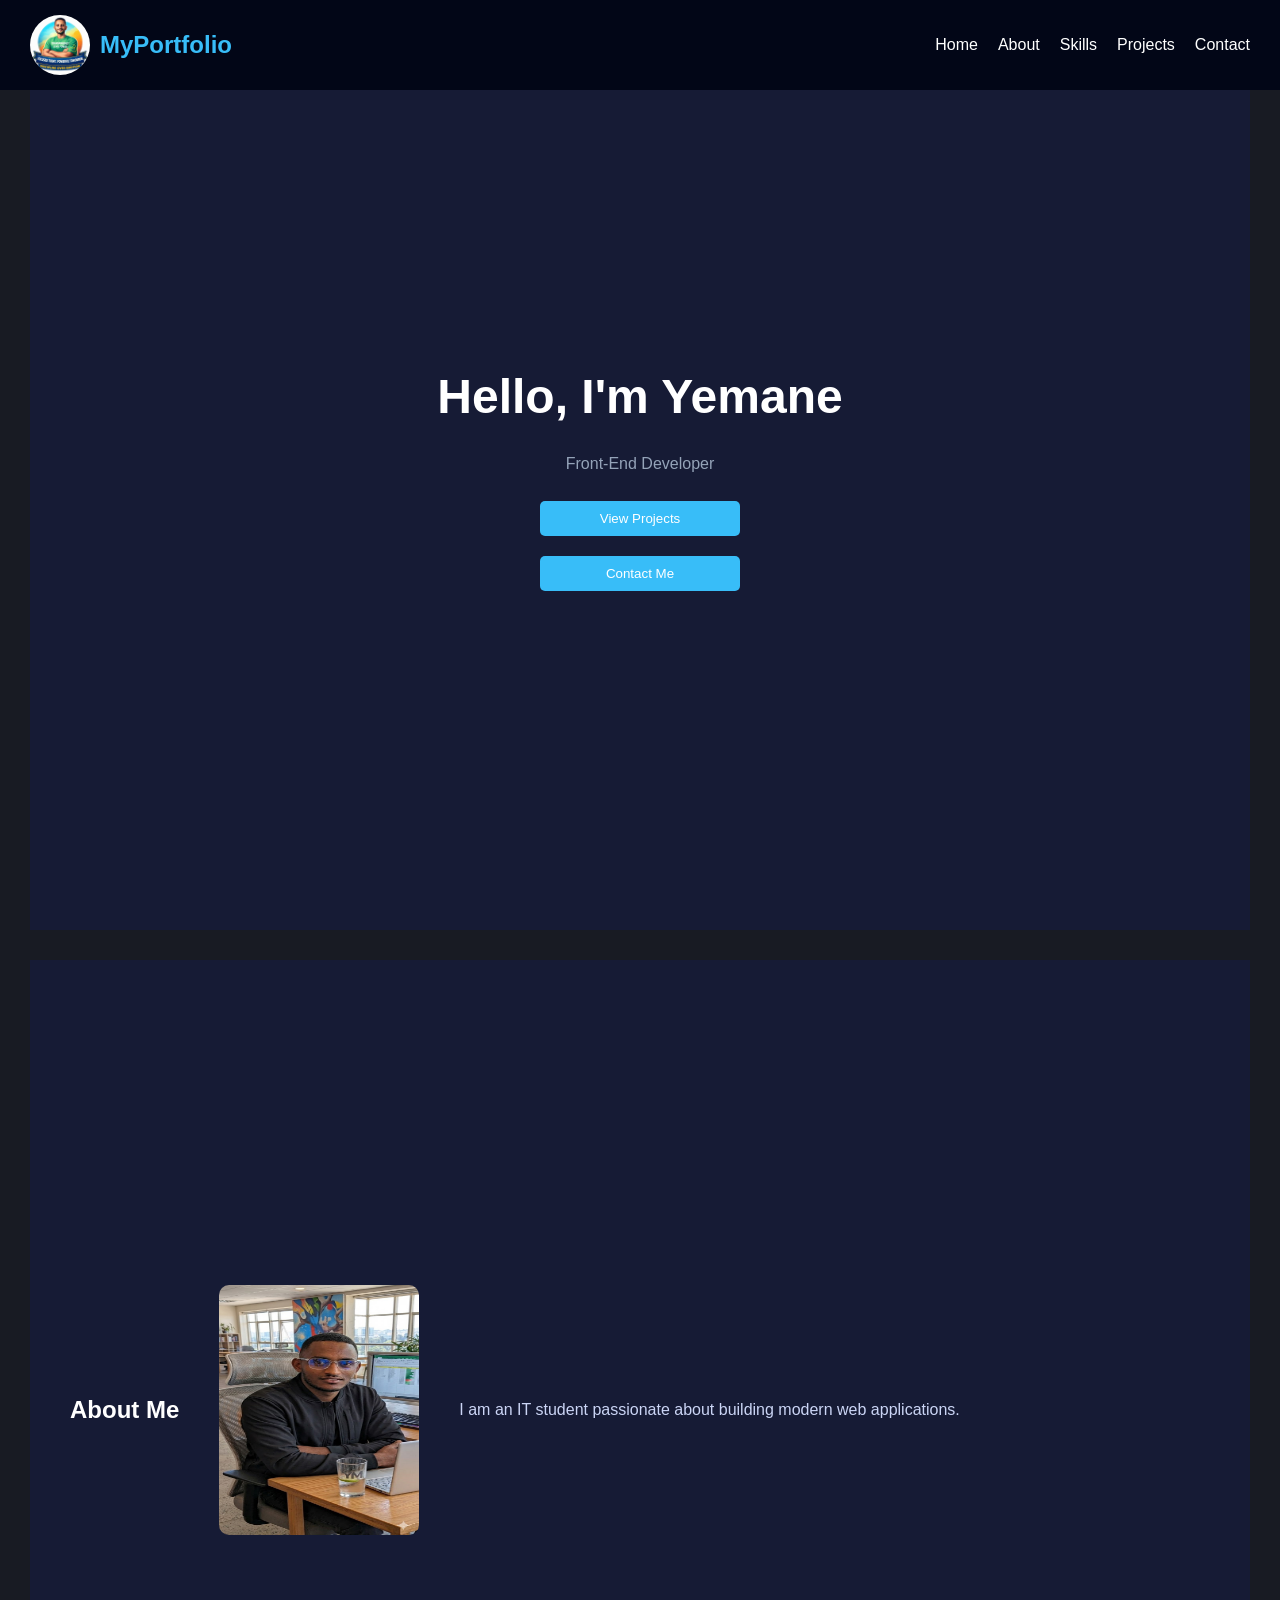
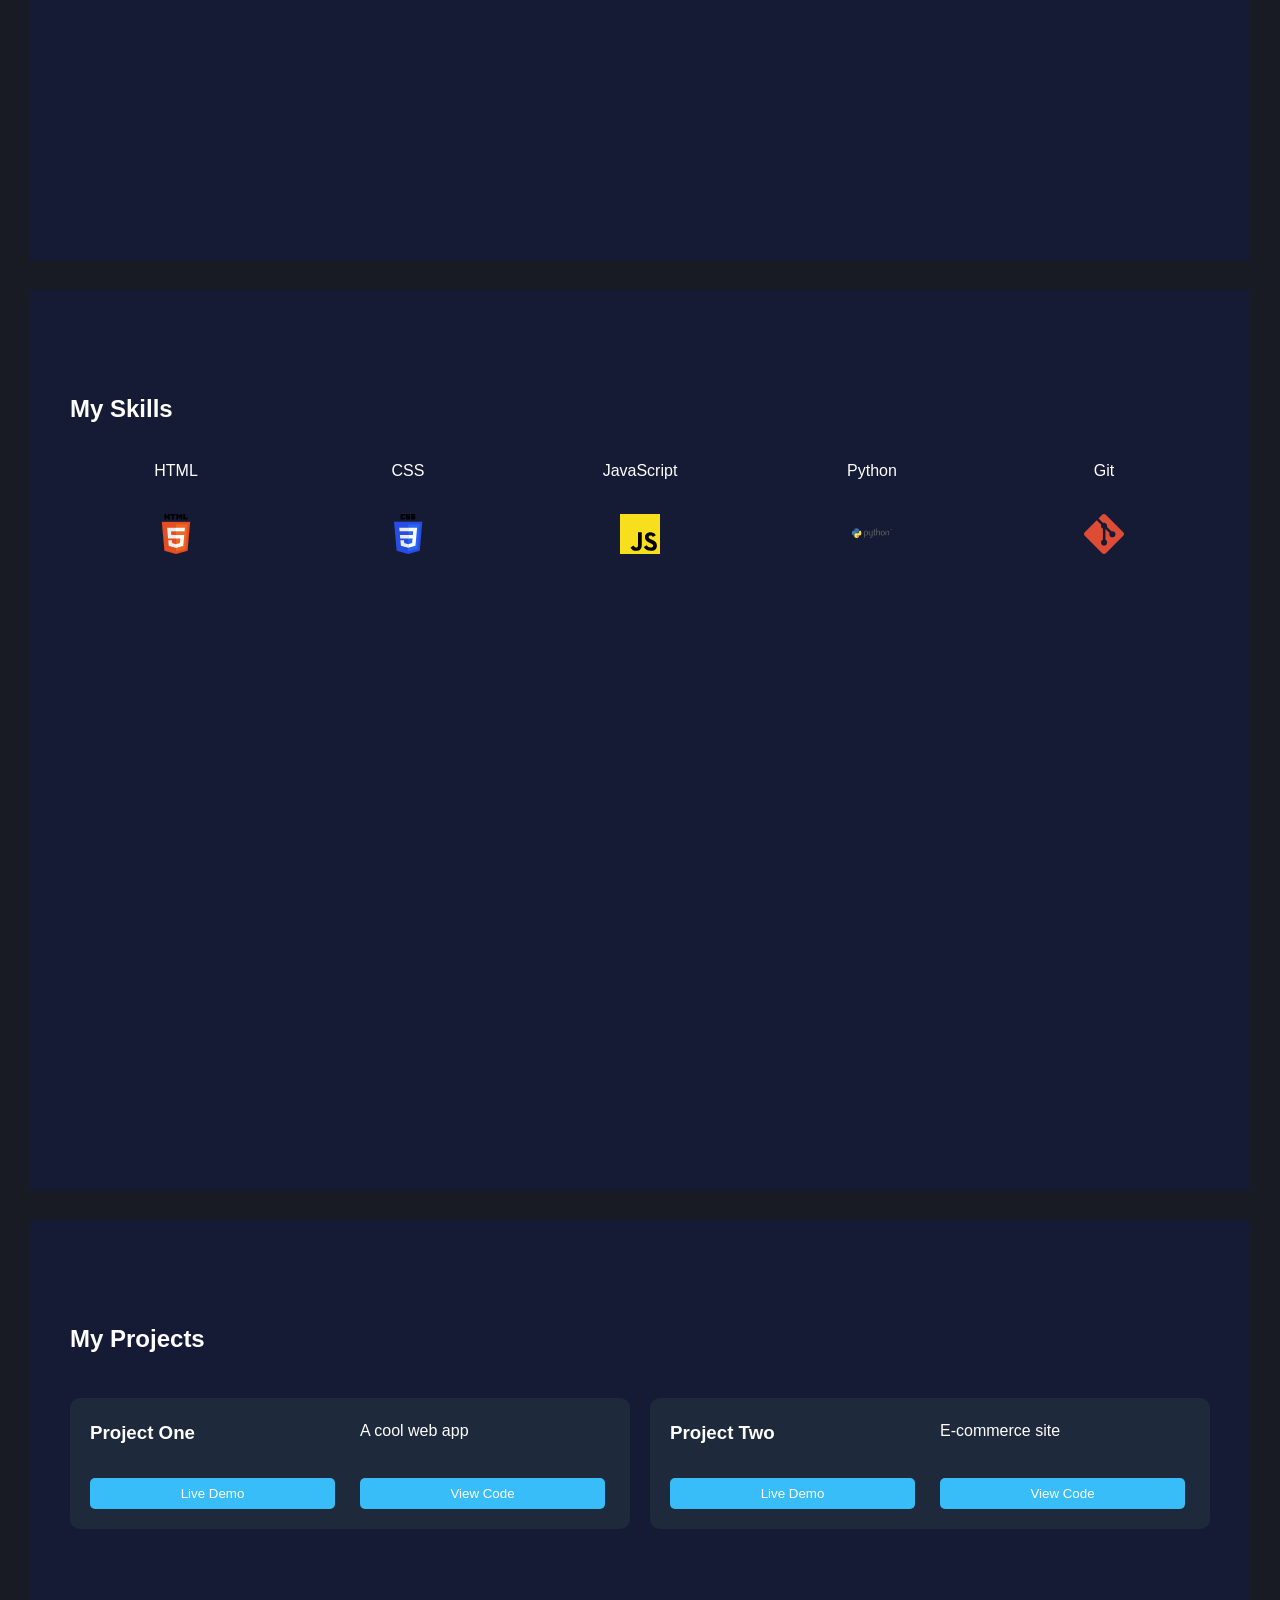
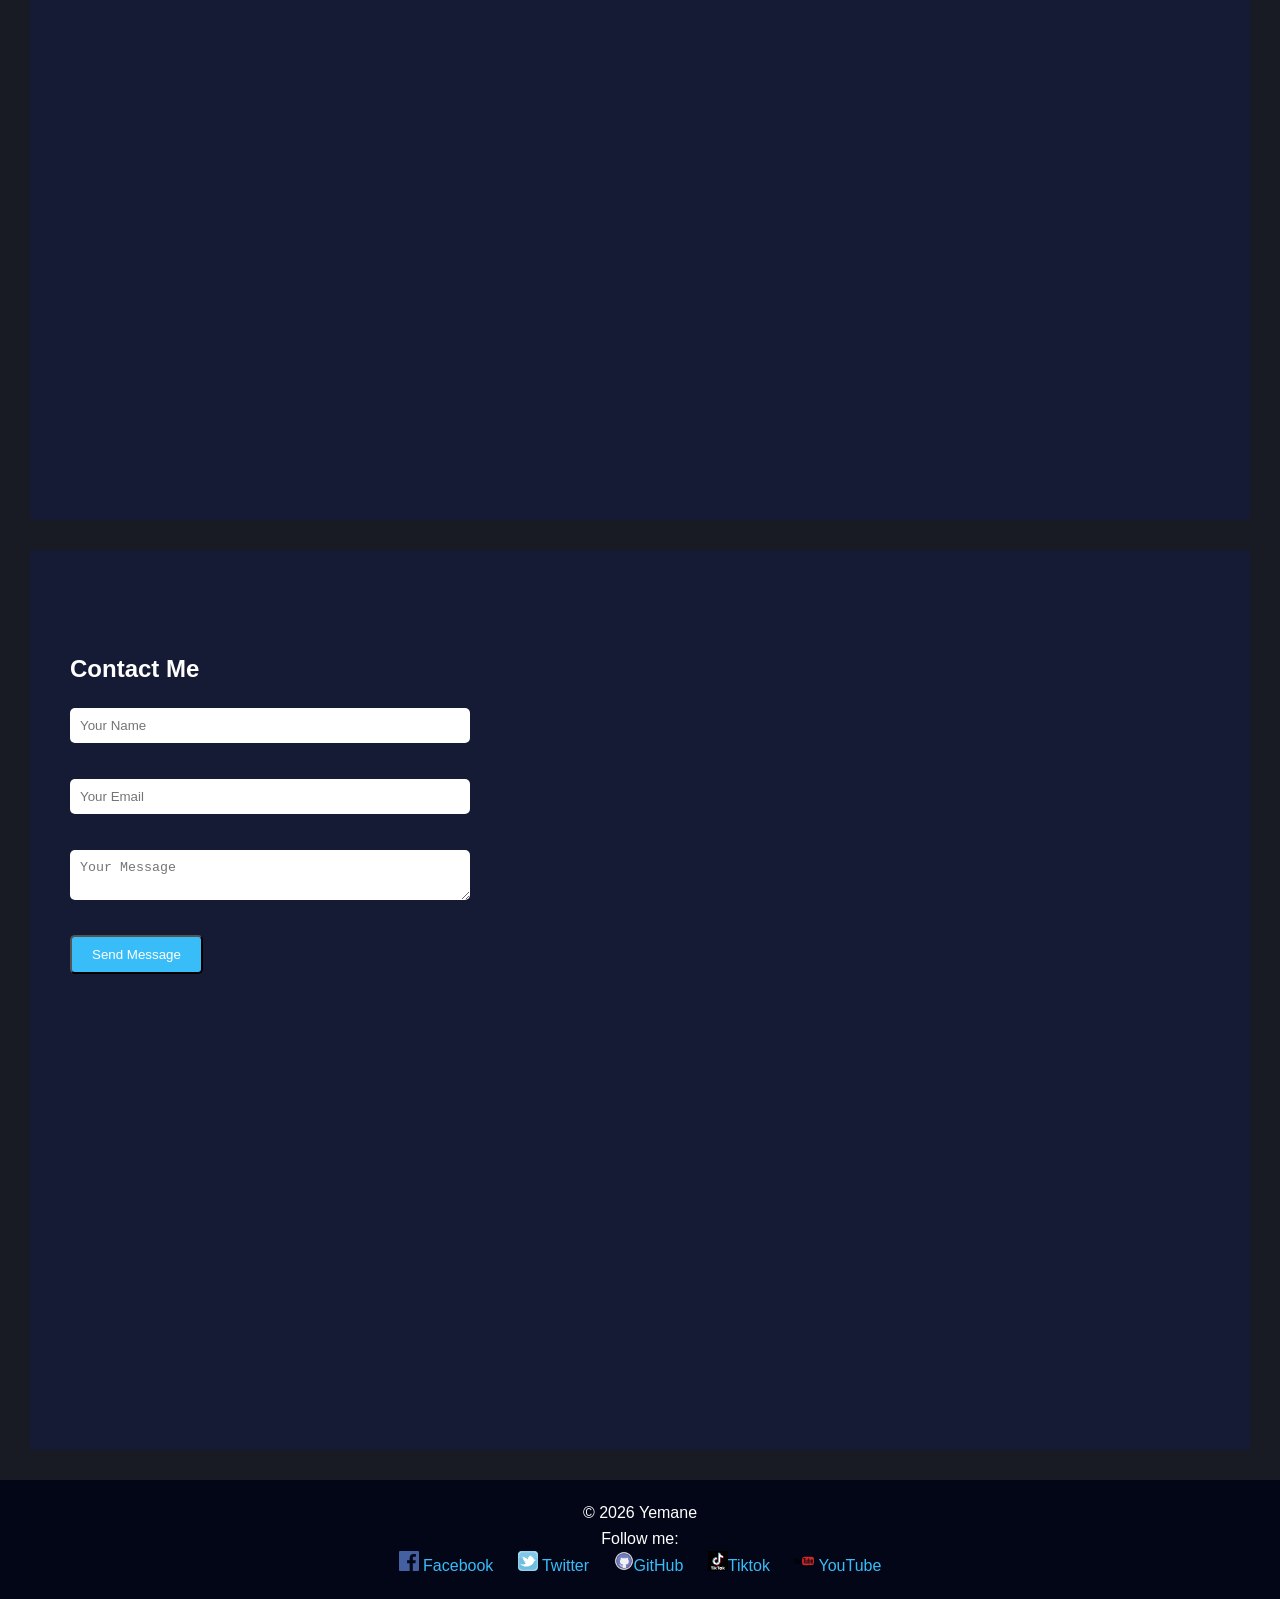
==== index.html @ 64d0718d "Fix file structure and rename to index.html" ====
<html lang="en">
<head>
  <meta charset="UTF-8">
  <meta name="viewport" content="width=device-width, initial-scale=1.0">
  <title>Document</title>
  <link rel="stylesheet" href="CSS/portofolio.css">
</head>
<body>
  <!DOCTYPE html>
<html lang="en">
<head>
  <meta charset="UTF-8">
  <meta name="viewport" content="width=device-width, initial-scale=1.0">
  <title>Yemane Portfolio</title>
</head>
<body>

  <!-- 🔷 NAVBAR -->
  <nav>
    <div>
       <img src="../images/profile.jpg" alt="">
       <h2>MyPortfolio</h2>
    </div>
    <ul>
      <li><a href="#home">Home</a></li>
      <li><a href="#about">About</a></li>
      <li><a href="#skills">Skills</a></li>
      <li><a href="#projects">Projects</a></li>
      <li><a href="#contact">Contact</a></li>
    </ul>
  </nav>

  <!-- 🔷 HERO SECTION -->
  <section id="home">
    <h1>Hello, I'm Yemane </h1>
    <p>Front-End Developer</p>
    <button onclick="goToSection('projects')" >View Projects</button>
    <button onclick="goToSection('contact')">Contact Me</button>
  </section>

  <!-- 🔷 ABOUT SECTION -->
  <section id="about">
    <h2>About Me</h2>
    <img src="../images/about-image.jpg" alt="My Photo" >
    <p>
      I am an IT student passionate about building modern web applications.
    </p>
  </section>

  <!-- 🔷 SKILLS SECTION -->
  <section id="skills">
    <h2>My Skills</h2>
    <div id="skills-container">
      <div>
        <p>HTML</p>
       <img src="../images/HTML5_logo_black.svg.png" alt="">
      </div>
      <div>
        <p>CSS</p>
        <img src="../images/w3_css-official.svg" alt="">
      </div>
      <div>
        <p>JavaScript</p>
        <img src="../images/javascript-logo-svgrepo-com.svg" alt="">
      </div>
      <div>
        <p>Python</p>
        <img src="../images/python-3-logo-svgrepo-com.svg" alt="">
      </div>
      <div>
        <p>Git</p>
        <img src="../images/git-icon-logo-svgrepo-com.svg" alt="">
      </div>
    </div>
  </section>

  <!-- 🔷 PROJECTS SECTION -->
  <section id="projects">
    <h2>My Projects</h2>

    <div>
      <div>
        <h3>Project One</h3>
        <p>A cool web app</p>
        <button>Live Demo</button>
        <button>View Code</button>
      </div>

      <div>
        <h3>Project Two</h3>
        <p>E-commerce site</p>
        <button>Live Demo</button>
        <button>View Code</button>
      </div>
    </div>
  </section>

  <!-- 🔷 CONTACT SECTION -->
  <section id="contact">
    <h2>Contact Me</h2>

    <form  id="myForm" data-netlify="true" method="post">
      <input type="text" name="name" placeholder="Your Name" required><br><br>
      <input type="email" name="email" placeholder="Your Email" required><br><br>
      <textarea name="Message" placeholder="Your Message"></textarea><br><br>
      <button type="submit">Send Message</button>
    </form>
  </section>

  <!-- 🔷 FOOTER -->
  <footer>
    <p>© 2026 Yemane</p>
    <p>Follow me:</p>
    <a href="#"><img style="width: 20px;"  src="../images/facebook-color-svgrepo-com.svg" > Facebook</a>
    <a href="#"><img style="width: 20px;"  src="../images/twitter-4-logo-svgrepo-com.svg" >  Twitter</a>
    <a href="https://github.com/yemaneman"> <img style="width: 20px;"  src="../images/github-logo.png" >GitHub</a>
    <a href="https://www.tiktok.com/@hurry_up141"><img style="width: 20px;"  src="../images/tiktok-icon-black-1-logo-svgrepo-com.svg" >Tiktok</a>
    <a href="http://www.youtube.com/@YemaneTutorial"><img style="width: 20px;"  src="../images/youtube-2-logo-svgrepo-com.svg"> YouTube</a>
    
  </footer>
  <script src="JS/portofolio.js">
  </script>

</body>
</html>
</body>
</html>
---- CSS/portofolio.css ----
/* 🔹 Reset */
* {
  margin: 0;
  padding: 0;
  box-sizing: border-box;
}

/* 🔹 Body */
body {
  font-family: Arial, sans-serif;
  background: #181b23;
  color: white;
  line-height: 1.6;
}

/* 🔹 Navbar */
nav {
  display: flex;
  justify-content: space-between;
  align-items: center;
  background: #020617;
  padding: 15px 30px;
  position: fixed;
  width: 100%;
  top: 0;
  z-index: 1000;
}
nav div{
  display: flex;
  flex-direction: row;
  justify-content: space-between;
  align-items: center;
}
nav img{
  width: 60px;
  border-radius: 30px;
  margin-right: 10px;
}
nav h2 {
  color: #38bdf8;
}

nav ul {
  display: flex;
  list-style: none;
}

nav ul li {
  margin-left: 20px;
}

nav ul li a {
  text-decoration: none;
  color: white;
  transition: 0.3s;
}

nav ul li a:hover {
  color: #38bdf8;
}

/* 🔹 Sections */
section {
  padding: 100px 40px;
  min-height: 100vh;
  margin: 30px;
  background-color: #161b35;
}

/* 🔹 Hero */
#home {
  display: flex;
  flex-direction: column;
  justify-content: center;
  align-items: center;
}

#home h1 {
  font-size: 3rem;
}

#home p {
  margin: 15px 0;
  color: #94a3b8;
}

#home  button {
  margin: 10px;
  padding: 10px 20px;
  width: 200px;
  border: none;
  background: #38bdf8;
  color: white;
  cursor: pointer;
  border-radius: 5px;
  transition: 0.3s;
}

#home  button:hover {
  background: #0284c7;
}

/* 🔹 About */
#about {
  display: flex;
  align-items: center;
  gap: 40px;
}

#about img {
  border-radius: 10px;
  background-color: #020617;
  width: 200px;
  height: 250px;
}

#about p {
  color: #cbd5f5;
}

/* 🔹 Skills */
#skills #skills-container{
  display: flex;
  justify-content: flex-start;
  align-items: center;
  gap: 20px;
  margin-top: 20px;
}
#skills #skills-container div{
  display: flex;
  flex: 1;
  flex-direction: column;
  justify-content:center;
  align-items: center;
  gap: 20px;
}
#skills #skills-container div img{
  width: 40px;
}

#skills p {
  padding: 10px 20px;
  border-radius: 5px;
}

/* 🔹 Projects */
#projects div {
  display: grid;
  grid-template-columns: repeat(2, 1fr);
  gap: 20px;
  margin-top: 20px;
}

#projects div div {
  background: #1e293b;
  padding: 20px;
  border-radius: 10px;
  transition: 0.3s;
}

#projects div div:hover {
  transform: scale(1.05);
}

#projects button {
  margin: 10px 5px 0 0;
  padding: 8px 15px;
  border: none;
  background: #38bdf8;
  color: white;
  border-radius: 5px;
  cursor: pointer;
}

/* 🔹 Contact */
form {
  max-width: 400px;
  margin-top: 20px;
}

input, textarea {
  width: 100%;
  padding: 10px;
  margin-bottom: 10px;
  border: none;
  border-radius: 5px;
}

button[type="submit"] {
  background: #38bdf8;
  color: white;
  padding: 10px 20px;
  border-radius: 5px;
  cursor: pointer;
}

/* 🔹 Footer */
footer {
  text-align: center;
  padding: 20px;
  background: #020617;
}

footer a {
  color: #38bdf8;
  margin: 0 10px;
  text-decoration: none;
}

/* 🔹 Responsive */
@media (max-width: 500px) {

  #about {
    flex-direction: column;
    text-align: center;
  }

  #projects div {
    grid-template-columns: 1fr;
  }

  nav ul {
    display: none;
  }
}
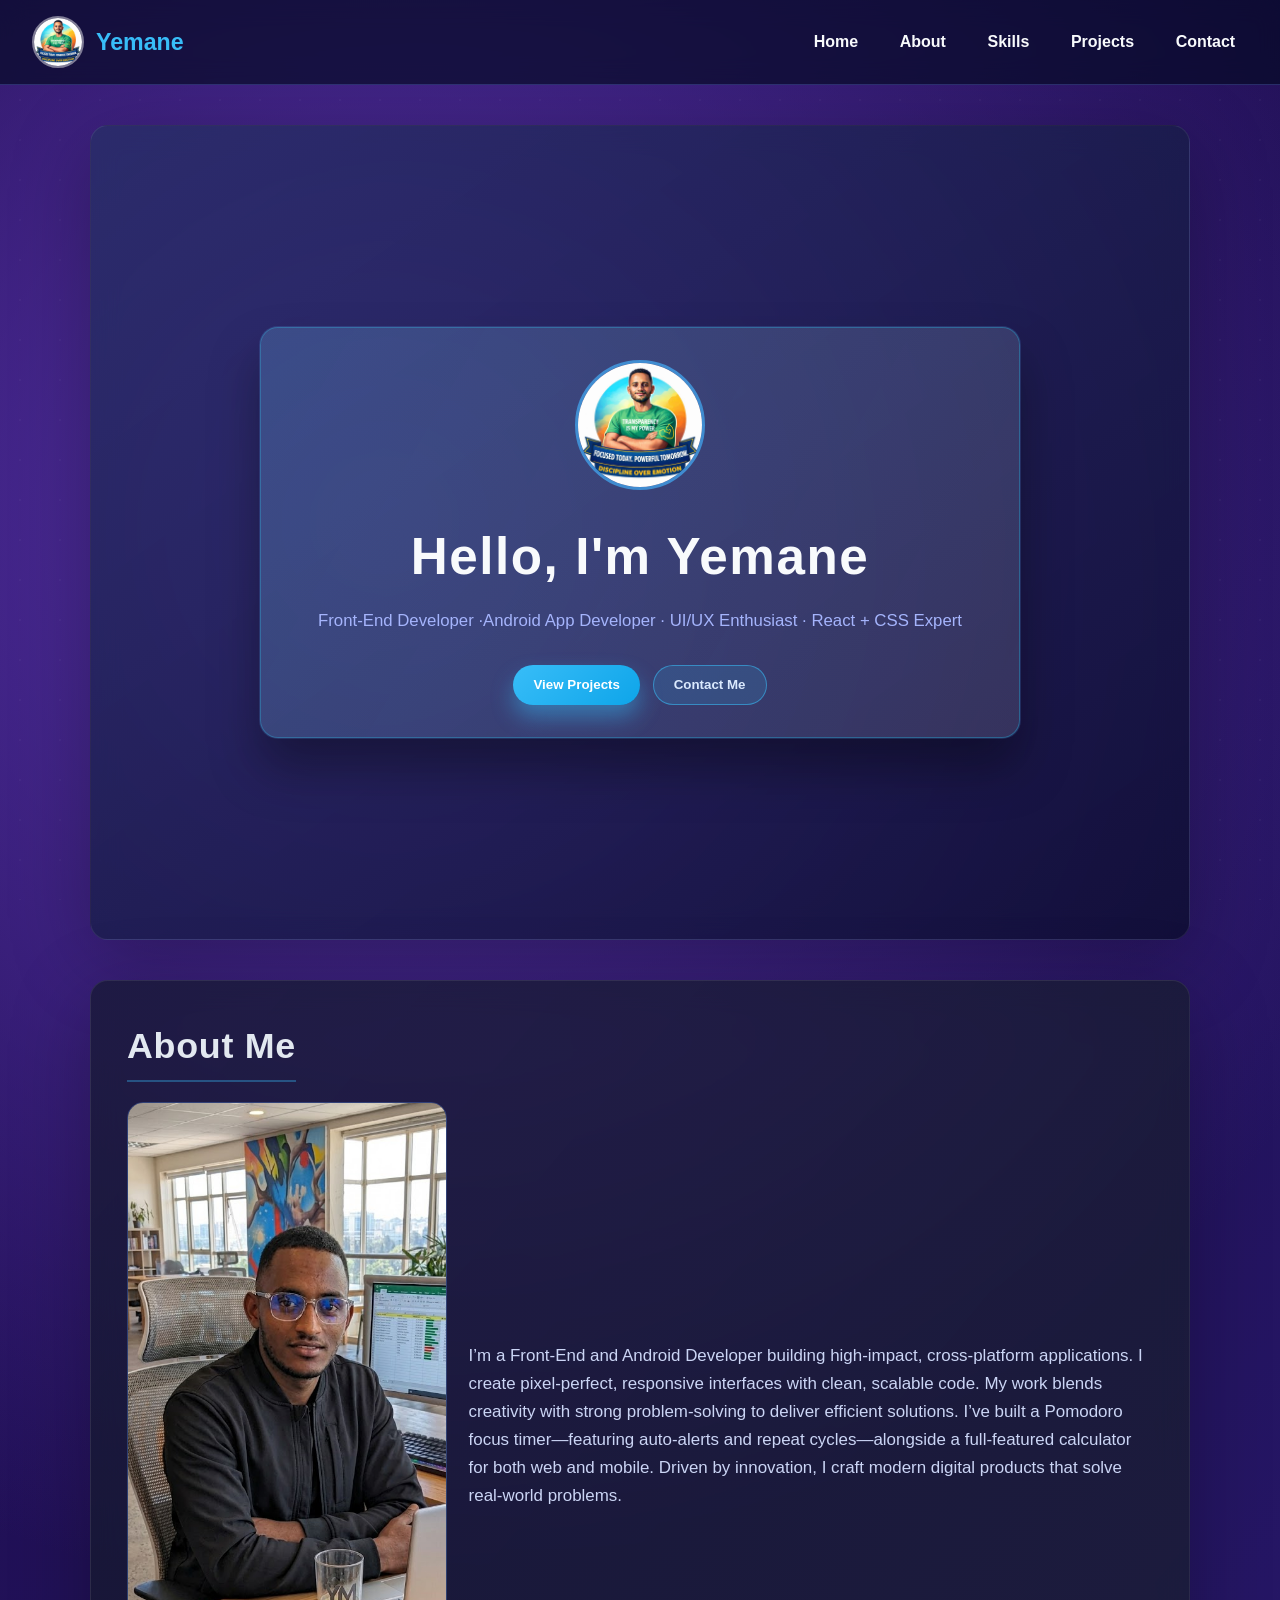
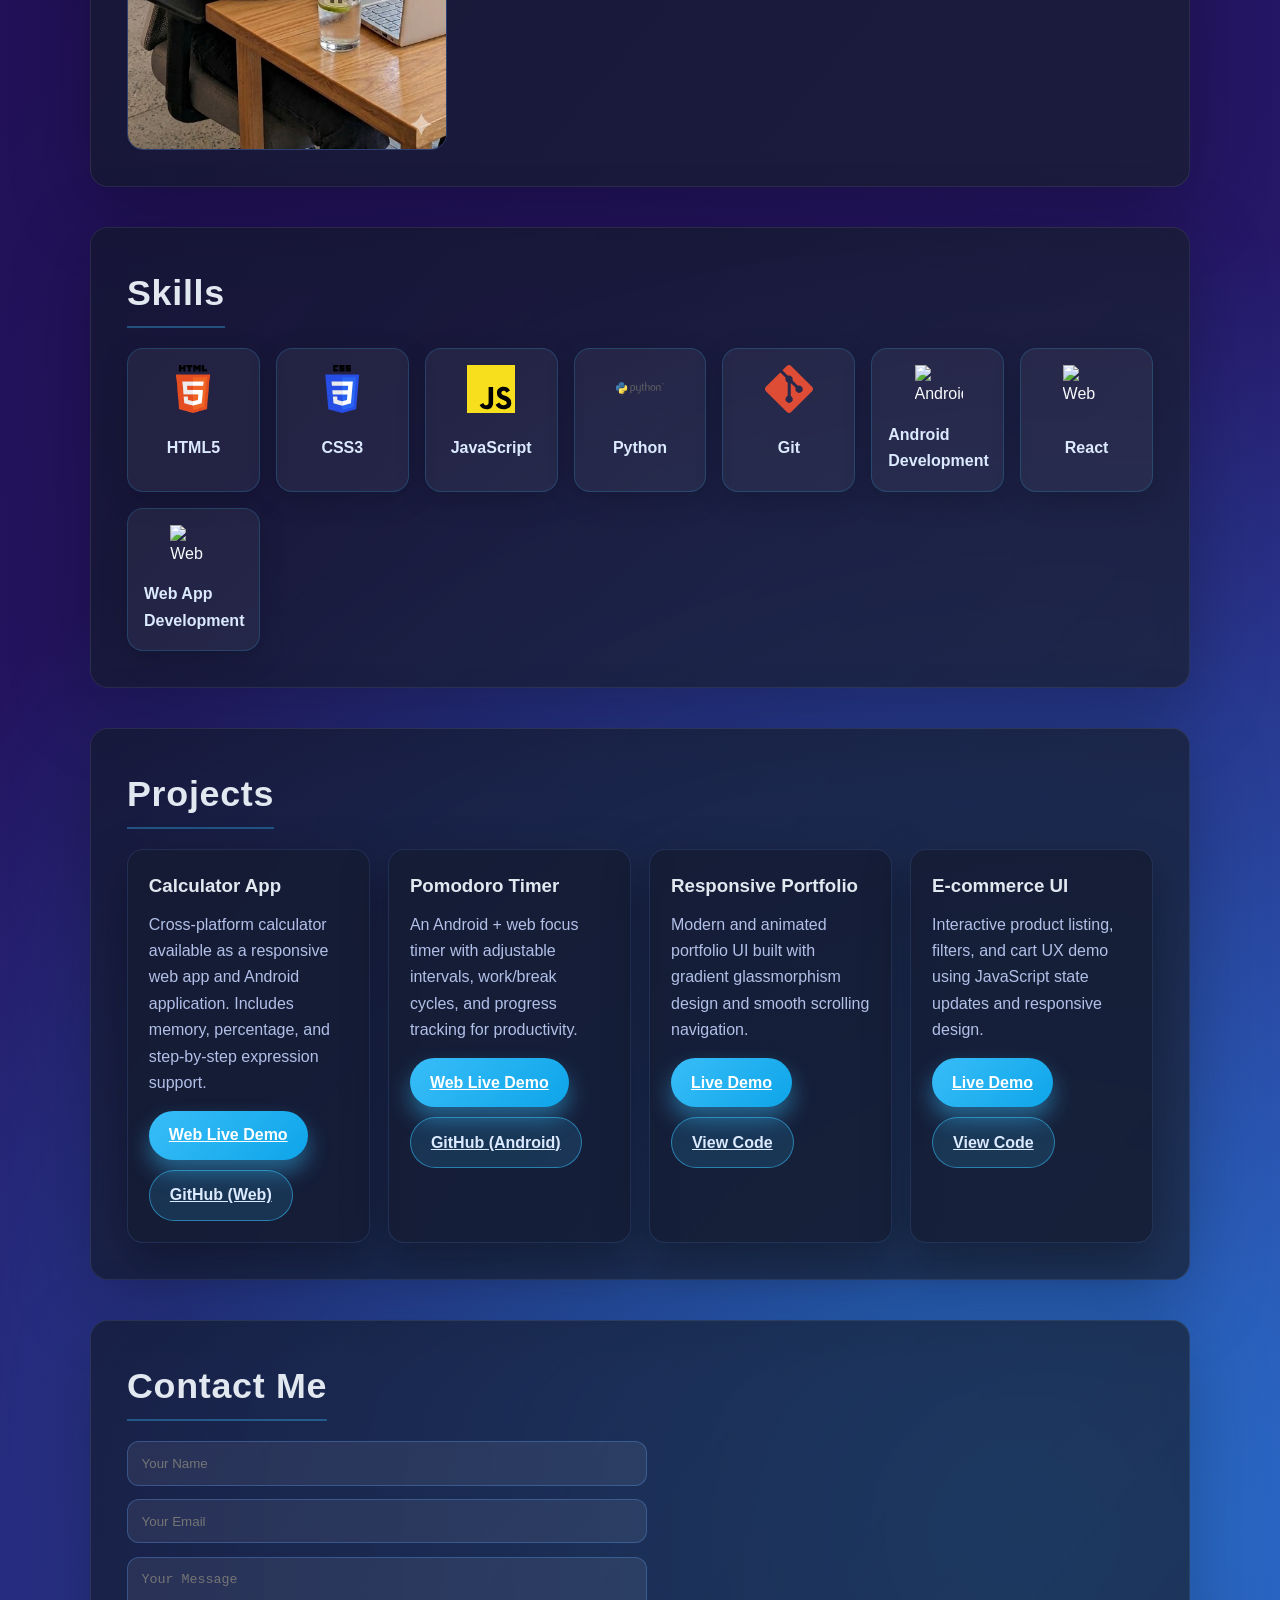
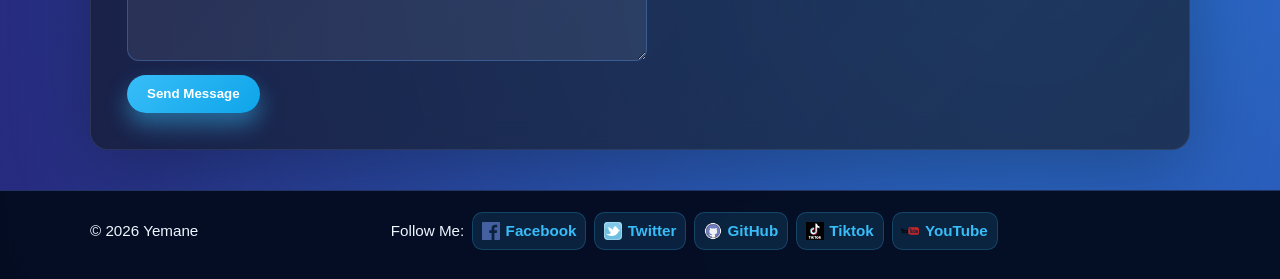
==== commit 3ec76b6c: "update to projects and skills" ====
--- a/index.html
+++ b/index.html
@@ -1,25 +1,16 @@
+<!DOCTYPE html>
 <html lang="en">
 <head>
-  <meta charset="UTF-8">
-  <meta name="viewport" content="width=device-width, initial-scale=1.0">
-  <title>Document</title>
-  <link rel="stylesheet" href="CSS/portofolio.css">
+  <meta charset="UTF-8" />
+  <meta name="viewport" content="width=device-width, initial-scale=1.0" />
+  <title>Yemane Portfolio</title>
+  <link rel="stylesheet" href="CSS/portofolio.css" />
 </head>
 <body>
-  <!DOCTYPE html>
-<html lang="en">
-<head>
-  <meta charset="UTF-8">
-  <meta name="viewport" content="width=device-width, initial-scale=1.0">
-  <title>Yemane Portfolio</title>
-</head>
-<body>
-
-  <!-- 🔷 NAVBAR -->
-  <nav>
-    <div>
-       <img src="../images/profile.jpg" alt="">
-       <h2>MyPortfolio</h2>
+  <nav class="topnav">
+    <div class="brand">
+      <img src="images/profile.jpg" alt="Yemane profile" />
+      <h1>Yemane</h1>
     </div>
     <ul>
       <li><a href="#home">Home</a></li>
@@ -30,97 +21,131 @@
     </ul>
   </nav>
 
-  <!-- 🔷 HERO SECTION -->
-  <section id="home">
-    <h1>Hello, I'm Yemane </h1>
-    <p>Front-End Developer</p>
-    <button onclick="goToSection('projects')" >View Projects</button>
-    <button onclick="goToSection('contact')">Contact Me</button>
-  </section>
+  <main>
+    <section id="home" class="hero-section">
+      <div class="hero-card glass">
+        <img class="hero-avatar" src="images/profile.jpg" alt="Yemane" />
+        <h1>Hello, I'm Yemane</h1>
+        <p>Front-End Developer ·Android App Developer · UI/UX Enthusiast · React + CSS Expert</p>
+        <div class="hero-actions">
+          <button class="btn btn-primary" onclick="goToSection('projects')">View Projects</button>
+          <button class="btn btn-outline" onclick="goToSection('contact')">Contact Me</button>
+        </div>
+      </div>
+    </section>
 
-  <!-- 🔷 ABOUT SECTION -->
-  <section id="about">
-    <h2>About Me</h2>
-    <img src="../images/about-image.jpg" alt="My Photo" >
-    <p>
-      I am an IT student passionate about building modern web applications.
-    </p>
-  </section>
+    <section id="about" class="section-card">
+      <h2>About Me</h2>
+      <div class="section-grid">
+        <img src="images/about-image.jpg" alt="About Yemane" />
+        <p>
+         I’m a Front-End and Android Developer building high-impact, cross-platform applications. I create pixel-perfect, responsive interfaces with clean, scalable code. My work blends creativity with strong problem-solving to deliver efficient solutions. I’ve built a Pomodoro focus timer—featuring auto-alerts and repeat cycles—alongside a full-featured calculator for both web and mobile. Driven by innovation, I craft modern digital products that solve real-world problems.
+        </p>
+      </div>
+    </section>
 
-  <!-- 🔷 SKILLS SECTION -->
-  <section id="skills">
-    <h2>My Skills</h2>
-    <div id="skills-container">
-      <div>
-        <p>HTML</p>
-       <img src="../images/HTML5_logo_black.svg.png" alt="">
+    <section id="skills" class="section-card">
+      <h2>Skills</h2>
+      <div id="skills-container">
+        <div class="skill-item">
+          <img src="images/HTML5_logo_black.svg.png" alt="HTML5" />
+          <span>HTML5</span>
+        </div>
+        <div class="skill-item">
+          <img src="images/w3_css-official.svg" alt="CSS3" />
+          <span>CSS3</span>
+        </div>
+        <div class="skill-item">
+          <img src="images/javascript-logo-svgrepo-com.svg" alt="JavaScript" />
+          <span>JavaScript</span>
+        </div>
+        <div class="skill-item">
+          <img src="images/python-3-logo-svgrepo-com.svg" alt="Python" />
+          <span>Python</span>
+        </div>
+        <div class="skill-item">
+          <img src="images/git-icon-logo-svgrepo-com.svg" alt="Git" />
+          <span>Git</span>
+        </div>
+        <div class="skill-item">
+          <img src="images/android-logo-svgrepo-com.svg" alt="Android" />
+          <span>Android Development</span>
+        </div>
+        <div class="skill-item">
+          <img src="images/logo-react-svgrepo-com.svg" alt="Web" />
+          <span>React</span>
+        </div>
+        <div class="skill-item">
+          <img src="images/web-app-icon.svg" alt="Web" />
+          <span>Web App Development</span>
+        </div>
       </div>
-      <div>
-        <p>CSS</p>
-        <img src="../images/w3_css-official.svg" alt="">
+    </section>
+
+    <section id="projects" class="section-card">
+      <h2>Projects</h2>
+      <div class="project-grid">
+        <article class="project-card">
+          <h3>Calculator App</h3>
+          <p>Cross-platform calculator available as a responsive web app and Android application. Includes memory, percentage, and step-by-step expression support.</p>
+          <div class="project-actions">
+            <a class="btn btn-primary" href="https://yemaneman.github.io/calculator/">Web Live Demo</a>
+            <a class="btn btn-outline" href="https://github.com/yemaneman/calculator">GitHub (Web)</a>
+          </div>
+        </article>
+        <article class="project-card">
+          <h3>Pomodoro Timer</h3>
+          <p>An Android + web focus timer with adjustable intervals, work/break cycles, and progress tracking for productivity.</p>
+          <div class="project-actions">
+            <a class="btn btn-primary" href="https://yemaneman.github.io/pomodoro/">Web Live Demo</a>
+            <a class="btn btn-outline" href="https://github.com/yemaneman/PomodoroApp">GitHub (Android)</a>
+          </div>
+        </article>
+        <article class="project-card">
+          <h3>Responsive Portfolio</h3>
+          <p>Modern and animated portfolio UI built with gradient glassmorphism design and smooth scrolling navigation.</p>
+          <div class="project-actions">
+            <a class="btn btn-primary" href="https://yemaneman.github.io/my-portfolio/">Live Demo</a>
+            <a class="btn btn-outline" href="https://github.com/yemaneman/my-portfolio">View Code</a>
+          </div>
+        </article>
+        <article class="project-card">
+          <h3>E-commerce UI</h3>
+          <p>Interactive product listing, filters, and cart UX demo using JavaScript state updates and responsive design.</p>
+          <div class="project-actions">
+            <a class="btn btn-primary" href="#">Live Demo</a>
+            <a class="btn btn-outline" href="#">View Code</a>
+          </div>
+        </article>
       </div>
-      <div>
-        <p>JavaScript</p>
-        <img src="../images/javascript-logo-svgrepo-com.svg" alt="">
-      </div>
-      <div>
-        <p>Python</p>
-        <img src="../images/python-3-logo-svgrepo-com.svg" alt="">
-      </div>
-      <div>
-        <p>Git</p>
-        <img src="../images/git-icon-logo-svgrepo-com.svg" alt="">
+    </section>
+
+    <section id="contact" class="section-card">
+      <h2>Contact Me</h2>
+      <form id="myForm" data-netlify="true" method="post" class="contact-form">
+        <input type="text" name="name" placeholder="Your Name" required />
+        <input type="email" name="email" placeholder="Your Email" required />
+        <textarea name="message" placeholder="Your Message" rows="5" required></textarea>
+        <button type="submit" class="btn btn-primary">Send Message</button>
+      </form>
+    </section>
+  </main>
+
+  <footer>
+    <div class="footer-content">
+      <p>© 2026 Yemane</p>
+      <div class="social-links">
+        <p>Follow Me:</p>
+        <a href="#"><img src="images/facebook-color-svgrepo-com.svg" alt="Facebook" />Facebook</a>
+        <a href="#"><img src="images/twitter-4-logo-svgrepo-com.svg" alt="Twitter" />Twitter</a>
+        <a href="https://github.com/yemaneman"><img src="images/github-logo.png" alt="GitHub" />GitHub</a>
+        <a href="https://www.tiktok.com/@hurry_up141"><img src="images/tiktok-icon-black-1-logo-svgrepo-com.svg" alt="Tiktok" />Tiktok</a>
+        <a href="http://www.youtube.com/@YemaneTutorial"><img src="images/youtube-2-logo-svgrepo-com.svg" alt="YouTube" />YouTube</a>
       </div>
     </div>
-  </section>
+  </footer>
 
-  <!-- 🔷 PROJECTS SECTION -->
-  <section id="projects">
-    <h2>My Projects</h2>
-
-    <div>
-      <div>
-        <h3>Project One</h3>
-        <p>A cool web app</p>
-        <button>Live Demo</button>
-        <button>View Code</button>
-      </div>
-
-      <div>
-        <h3>Project Two</h3>
-        <p>E-commerce site</p>
-        <button>Live Demo</button>
-        <button>View Code</button>
-      </div>
-    </div>
-  </section>
-
-  <!-- 🔷 CONTACT SECTION -->
-  <section id="contact">
-    <h2>Contact Me</h2>
-
-    <form  id="myForm" data-netlify="true" method="post">
-      <input type="text" name="name" placeholder="Your Name" required><br><br>
-      <input type="email" name="email" placeholder="Your Email" required><br><br>
-      <textarea name="Message" placeholder="Your Message"></textarea><br><br>
-      <button type="submit">Send Message</button>
-    </form>
-  </section>
-
-  <!-- 🔷 FOOTER -->
-  <footer>
-    <p>© 2026 Yemane</p>
-    <p>Follow me:</p>
-    <a href="#"><img style="width: 20px;"  src="../images/facebook-color-svgrepo-com.svg" > Facebook</a>
-    <a href="#"><img style="width: 20px;"  src="../images/twitter-4-logo-svgrepo-com.svg" >  Twitter</a>
-    <a href="https://github.com/yemaneman"> <img style="width: 20px;"  src="../images/github-logo.png" >GitHub</a>
-    <a href="https://www.tiktok.com/@hurry_up141"><img style="width: 20px;"  src="../images/tiktok-icon-black-1-logo-svgrepo-com.svg" >Tiktok</a>
-    <a href="http://www.youtube.com/@YemaneTutorial"><img style="width: 20px;"  src="../images/youtube-2-logo-svgrepo-com.svg"> YouTube</a>
-    
-  </footer>
-  <script src="JS/portofolio.js">
-  </script>
-
+  <script src="JS/portofolio.js"></script>
 </body>
 </html>
 </body>
--- a/CSS/portofolio.css
+++ b/CSS/portofolio.css
@@ -1,225 +1,490 @@
-/* 🔹 Reset */
+/* Reset */
 * {
   margin: 0;
   padding: 0;
   box-sizing: border-box;
 }
 
-/* 🔹 Body */
+:root {
+  --bg-start: #1c0a47;
+  --bg-end: #2b1e78;
+  --card: rgba(22, 27, 53, 0.55);
+  --glass: rgba(255, 255, 255, 0.08);
+  --border-glow: rgba(51, 215, 255, 0.35);
+  --text: #f8fafc;
+  --muted: #a5b4fc;
+  --accent: #38bdf8;
+  --accent-dark: #0ea5e9;
+  --radius: 18px;
+}
+
+html {
+  scroll-behavior: smooth;
+}
+
 body {
-  font-family: Arial, sans-serif;
-  background: #181b23;
+  font-family: 'Inter', 'Segoe UI', Arial, sans-serif;
+  background: radial-gradient(circle at 30% 15%, #5632a9 0%, transparent 35%),
+    radial-gradient(circle at 80% 90%, #2a75d4 0%, transparent 40%),
+    linear-gradient(135deg, var(--bg-start), var(--bg-end));
+  color: var(--text);
+  min-height: 100vh;
+  line-height: 1.65;
+  overflow-x: hidden;
+}
+
+body::before {
+  content: '';
+  position: fixed;
+  inset: 0;
+  background-image: radial-gradient(rgba(255, 255, 255, 0.18) 1px, transparent 1px);
+  background-size: 40px 40px;
+  pointer-events: none;
+  opacity: 0.2;
+  z-index: 0;
+}
+
+main,
+footer {
+  position: relative;
+  z-index: 1;
+}
+
+nav {
+  z-index: 9999;
+}
+
+.topnav {
+  display: flex;
+  justify-content: space-between;
+  align-items: center;
+  gap: 1rem;
+  padding: 1rem 2rem;
+  position: sticky;
+  top: 0;
+  z-index: 9999;
+  backdrop-filter: blur(12px);
+  background: rgba(4, 10, 34, 0.66);
+  border-bottom: 1px solid rgba(115, 145, 255, 0.25);
+}
+
+.brand {
+  display: flex;
+  align-items: center;
+  gap: 0.75rem;
+}
+
+.brand img {
+  width: 52px;
+  height: 52px;
+  border-radius: 50%;
+  object-fit: cover;
+  border: 2px solid rgba(255, 255, 255, 0.45);
+}
+
+.brand h1 {
+  font-size: 1.45rem;
+  color: var(--accent);
+}
+
+.topnav ul {
+  display: flex;
+  list-style: none;
+  gap: 1rem;
+}
+
+.topnav a {
+  text-decoration: none;
+  color: var(--text);
+  padding: 0.45rem 0.8rem;
+  border-radius: 999px;
+  transition: 0.25s ease;
+  font-weight: 600;
+}
+
+.topnav a:hover,
+.topnav a:focus-visible {
   color: white;
-  line-height: 1.6;
-}
-
-/* 🔹 Navbar */
-nav {
-  display: flex;
-  justify-content: space-between;
-  align-items: center;
-  background: #020617;
-  padding: 15px 30px;
-  position: fixed;
+  background: rgba(56, 189, 248, 0.22);
+}
+
+.section-card,
+.hero-section {
+  margin: 2.5rem auto;
+  width: min(1100px, 92%);
+  border-radius: var(--radius);
+  box-shadow: 0 20px 80px rgba(0, 0, 0, 0.28);
+  backdrop-filter: blur(14px);
+  border: 1px solid rgba(255, 255, 255, 0.08);
+}
+
+.hero-section {
+  min-height: calc(100vh - 5.3rem);
+  display: grid;
+  place-items: center;
+  padding: 4rem 1.4rem;
+  background: linear-gradient(145deg, rgba(36, 48, 99, 0.7), rgba(10, 12, 42, 0.75));
+}
+
+.hero-card {
+  width: min(760px, 100%);
+  text-align: center;
+  padding: 2rem;
+  border: 1px solid var(--border-glow);
+  box-shadow: 0 0 0 1px rgba(96, 165, 250, 0.18), 0 30px 50px rgba(0, 0, 0, 0.35);
+  background: var(--glass);
+  border-radius: var(--radius);
+  position: relative;
+  overflow: hidden;
+}
+
+.hero-card::before {
+  content: '';
+  position: absolute;
+  inset: 0;
+  background: linear-gradient(120deg, rgba(56, 189, 248, 0.15), rgba(255, 255, 255, 0.05));
+  pointer-events: none;
+}
+
+.hero-card * {
+  position: relative;
+  z-index: 2;
+}
+
+.hero-avatar {
+  width: 130px;
+  height: 130px;
+  margin-bottom: 1rem;
+  border-radius: 50%;
+  border: 3px solid rgba(66, 180, 255, 0.65);
+  object-fit: cover;
+}
+
+.hero-card h1 {
+  font-size: clamp(2rem, 4vw, 3.5rem);
+  margin-bottom: 0.5rem;
+  letter-spacing: 0.03em;
+}
+
+.hero-card p {
+  color: var(--muted);
+  font-size: 1.05rem;
+  margin-bottom: 1.85rem;
+}
+
+.hero-actions {
+  display: flex;
+  flex-wrap: wrap;
+  justify-content: center;
+  gap: 0.8rem;
+}
+
+.btn {
+  border: none;
+  border-radius: 999px;
+  padding: 0.72rem 1.25rem;
+  cursor: pointer;
+  font-weight: 700;
+  transition: transform 0.2s ease, box-shadow 0.2s ease, filter 0.2s ease;
+}
+
+.btn-primary {
+  background: linear-gradient(135deg, #38bdf8 0%, #0ea5e9 100%);
+  color: #fff;
+  box-shadow: 0 12px 22px rgba(56, 189, 248, 0.45);
+}
+
+.btn-primary:hover {
+  transform: translateY(-2px);
+  box-shadow: 0 14px 30px rgba(56, 189, 248, 0.55);
+}
+
+.btn-outline {
+  background: rgba(56, 189, 248, 0.15);
+  color: #dbeafe;
+  border: 1px solid rgba(56, 189, 248, 0.55);
+}
+
+.btn-outline:hover {
+  background: rgba(56, 189, 248, 0.25);
+}
+
+.section-card {
+  padding: 2.25rem;
+  background: linear-gradient(130deg, rgba(17, 24, 39, 0.65), rgba(25, 31, 45, 0.7));
+}
+
+.section-card h2 {
+  margin-bottom: 1.25rem;
+  font-size: clamp(1.6rem, 2.8vw, 2.5rem);
+  color: #e2e8f0;
+  letter-spacing: 0.02em;
+  border-bottom: 2px solid rgba(56, 189, 248, 0.35);
+  width: max-content;
+  padding-bottom: 0.2rem;
+}
+
+.section-grid {
+  display: grid;
+  grid-template-columns: minmax(200px, 320px) 1fr;
+  gap: 1.35rem;
+  align-items: center;
+}
+
+.section-grid img {
   width: 100%;
-  top: 0;
-  z-index: 1000;
-}
-nav div{
-  display: flex;
-  flex-direction: row;
-  justify-content: space-between;
-  align-items: center;
-}
-nav img{
-  width: 60px;
-  border-radius: 30px;
-  margin-right: 10px;
-}
-nav h2 {
-  color: #38bdf8;
-}
-
-nav ul {
-  display: flex;
-  list-style: none;
-}
-
-nav ul li {
-  margin-left: 20px;
-}
-
-nav ul li a {
+  height: auto;
+  border-radius: 1rem;
+  object-fit: cover;
+  border: 1px solid rgba(96, 165, 250, 0.28);
+  box-shadow: inset 0 0 24px rgba(25, 118, 210, 0.1);
+}
+
+.section-grid p {
+  color: #cbd5f5;
+  font-size: 1.06rem;
+}
+
+#skills-container {
+  display: grid;
+  grid-template-columns: repeat(auto-fit, minmax(130px, 1fr));
+  gap: 1rem;
+}
+
+.skill-item {
+  display: grid;
+  justify-items: center;
+  gap: 0.55rem;
+  padding: 1rem;
+  border-radius: 1rem;
+  background: rgba(255, 255, 255, 0.05);
+  border: 1px solid rgba(56, 189, 248, 0.2);
+  box-shadow: 0 8px 28px rgba(0, 0, 0, 0.18);
+  transition: transform 0.25s ease, box-shadow 0.25s ease;
+}
+
+.skill-item img {
+  width: 48px;
+  height: 48px;
+}
+
+.skill-item span {
+  color: #dbeafe;
+  font-weight: 700;
+}
+
+.skill-item:hover {
+  transform: translateY(-4px);
+  box-shadow: 0 12px 28px rgba(72, 152, 255, 0.35);
+}
+
+.project-grid {
+  display: grid;
+  grid-template-columns: repeat(auto-fit, minmax(240px, 1fr));
+  gap: 1.15rem;
+}
+
+.project-card {
+  padding: 1.3rem;
+  border-radius: 1rem;
+  background: rgba(21, 27, 49, 0.75);
+  border: 1px solid rgba(110, 163, 250, 0.15);
+  box-shadow: 0 16px 46px rgba(0, 0, 0, 0.35);
+  transition: transform 0.3s ease, border-color 0.3s ease;
+}
+
+.project-card:hover {
+  transform: translateY(-6px);
+  border-color: rgba(56, 189, 248, 0.45);
+}
+
+.project-card h3 {
+  margin-bottom: 0.6rem;
+  color: #e2e8f0;
+}
+
+.project-card p {
+  color: #b2c0e8;
+  margin-bottom: 0.9rem;
+}
+
+.project-actions {
+  display: flex;
+  flex-wrap: wrap;
+  gap: 0.6rem;
+}
+
+.contact-form {
+  max-width: 520px;
+  display: grid;
+  gap: 0.85rem;
+}
+
+.contact-form input,
+.contact-form textarea {
+  background: rgba(255, 255, 255, 0.07);
+  border: 1px solid rgba(96, 165, 250, 0.3);
+  color: #e2e8f0;
+  border-radius: 0.75rem;
+  padding: 0.85rem;
+  transition: border 0.2s ease, box-shadow 0.2s ease;
+}
+
+.contact-form input:focus,
+.contact-form textarea:focus {
+  outline: none;
+  border-color: #38bdf8;
+  box-shadow: 0 0 0 4px rgba(56, 189, 248, 0.2);
+}
+
+.contact-form button {
+  width: fit-content;
+}
+
+footer {
+  padding: 1.3rem 1rem 1.8rem;
+  text-align: center;
+  font-size: 0.95rem;
+  color: #eff6ff;
+  background: rgba(5, 13, 33, 0.98);
+  border-top: 1px solid rgba(100, 145, 255, 0.3);
+  backdrop-filter: blur(10px);
+}
+
+.footer-content {
+  max-width: min(1100px, 95%);
+  margin: 0 auto;
+  display: flex;
+  align-items: center;
+  justify-content: center;
+}
+
+.social-links {
+  display: flex;
+  justify-content: center;
+  flex-wrap: wrap;
+  gap: 0.5rem;
+  width: min(620px, 100%);
+  margin: 0 auto;
+  align-items: center;
+}
+
+.social-links a {
+  display: inline-flex;
+  align-items: center;
+  gap: 0.35rem;
+  color: var(--accent);
   text-decoration: none;
-  color: white;
-  transition: 0.3s;
-}
-
-nav ul li a:hover {
-  color: #38bdf8;
-}
-
-/* 🔹 Sections */
-section {
-  padding: 100px 40px;
-  min-height: 100vh;
-  margin: 30px;
-  background-color: #161b35;
-}
-
-/* 🔹 Hero */
-#home {
-  display: flex;
-  flex-direction: column;
-  justify-content: center;
-  align-items: center;
-}
-
-#home h1 {
-  font-size: 3rem;
-}
-
-#home p {
-  margin: 15px 0;
-  color: #94a3b8;
-}
-
-#home  button {
-  margin: 10px;
-  padding: 10px 20px;
-  width: 200px;
-  border: none;
-  background: #38bdf8;
-  color: white;
-  cursor: pointer;
-  border-radius: 5px;
-  transition: 0.3s;
-}
-
-#home  button:hover {
-  background: #0284c7;
-}
-
-/* 🔹 About */
-#about {
-  display: flex;
-  align-items: center;
-  gap: 40px;
-}
-
-#about img {
-  border-radius: 10px;
-  background-color: #020617;
-  width: 200px;
-  height: 250px;
-}
-
-#about p {
-  color: #cbd5f5;
-}
-
-/* 🔹 Skills */
-#skills #skills-container{
-  display: flex;
-  justify-content: flex-start;
-  align-items: center;
-  gap: 20px;
-  margin-top: 20px;
-}
-#skills #skills-container div{
-  display: flex;
-  flex: 1;
-  flex-direction: column;
-  justify-content:center;
-  align-items: center;
-  gap: 20px;
-}
-#skills #skills-container div img{
-  width: 40px;
-}
-
-#skills p {
-  padding: 10px 20px;
-  border-radius: 5px;
-}
-
-/* 🔹 Projects */
-#projects div {
-  display: grid;
-  grid-template-columns: repeat(2, 1fr);
-  gap: 20px;
-  margin-top: 20px;
-}
-
-#projects div div {
-  background: #1e293b;
-  padding: 20px;
-  border-radius: 10px;
-  transition: 0.3s;
-}
-
-#projects div div:hover {
-  transform: scale(1.05);
-}
-
-#projects button {
-  margin: 10px 5px 0 0;
-  padding: 8px 15px;
-  border: none;
-  background: #38bdf8;
-  color: white;
-  border-radius: 5px;
-  cursor: pointer;
-}
-
-/* 🔹 Contact */
-form {
-  max-width: 400px;
-  margin-top: 20px;
-}
-
-input, textarea {
-  width: 100%;
-  padding: 10px;
-  margin-bottom: 10px;
-  border: none;
-  border-radius: 5px;
-}
-
-button[type="submit"] {
-  background: #38bdf8;
-  color: white;
-  padding: 10px 20px;
-  border-radius: 5px;
-  cursor: pointer;
-}
-
-/* 🔹 Footer */
-footer {
-  text-align: center;
-  padding: 20px;
-  background: #020617;
-}
-
-footer a {
-  color: #38bdf8;
-  margin: 0 10px;
+  align-items: center;
+  gap: 0.35rem;
+  color: var(--accent);
   text-decoration: none;
-}
-
-/* 🔹 Responsive */
-@media (max-width: 500px) {
-
-  #about {
+  font-weight: 600;
+  padding: 0.35rem 0.55rem;
+  border-radius: 0.65rem;
+  background: rgba(56, 189, 248, 0.12);
+  border: 1px solid rgba(56, 189, 248, 0.22);
+  transition: transform 0.2s ease, background 0.2s ease;
+  max-width: 100%;
+  overflow: hidden;
+  text-overflow: ellipsis;
+  white-space: nowrap;
+}
+
+
+.social-links a img {
+  width: 18px;
+  height: 18px;
+  min-width: 18px;
+  min-height: 18px;
+  object-fit: contain;
+}
+
+.social-links a {
+  display: inline-flex;
+  align-items: center;
+  gap: 0.35rem;
+  color: var(--accent);
+  text-decoration: none;
+  font-weight: 600;
+  padding: 0.35rem 0.55rem;
+  border-radius: 0.65rem;
+  background: rgba(56, 189, 248, 0.12);
+  border: 1px solid rgba(56, 189, 248, 0.22);
+  transition: transform 0.2s ease, background 0.2s ease;
+  max-width: 100%;
+  overflow: hidden;
+  text-overflow: ellipsis;
+  white-space: nowrap;
+}
+
+.social-links a:hover {
+  transform: translateY(-2px);
+  background: rgba(56, 189, 248, 0.2);
+}
+
+@media (max-width: 1024px) {
+  .section-grid {
+    grid-template-columns: 1fr;
+  }
+
+  .topnav {
+    padding: 0.85rem 1rem;
+  }
+
+  .topnav ul {
+    display: none;
+  }
+
+  .hero-section {
+    min-height: auto;
+    padding: 2.5rem 1rem;
+  }
+}
+
+@media (max-width: 768px) {
+  .hero-card {
+    padding: 1.2rem;
+  }
+
+  .hero-card h1 {
+    font-size: clamp(1.55rem, 5vw, 2.5rem);
+  }
+
+  .hero-actions {
     flex-direction: column;
+  }
+}
+
+@media (max-width: 480px) {
+  .skill-item,
+  .project-card {
+    padding: 0.85rem;
+  }
+
+  .section-card,
+  .hero-section {
+    margin: 1.2rem auto;
+  }
+
+  .footer-content {
+    gap: 0.45rem;
+    padding: 0.6rem 0.4rem;
+    align-items: center;
+  }
+
+  .social-links {
+    justify-content: center;
+    width: 100%;
+    gap: 0.4rem;
+  }
+
+  .social-links a {
+    font-size: 0.8rem;
+    white-space: normal;
+    width: calc(50% - 0.5rem);
+    justify-content: center;
     text-align: center;
   }
-
-  #projects div {
-    grid-template-columns: 1fr;
-  }
-
-  nav ul {
-    display: none;
-  }
-}+}
+
